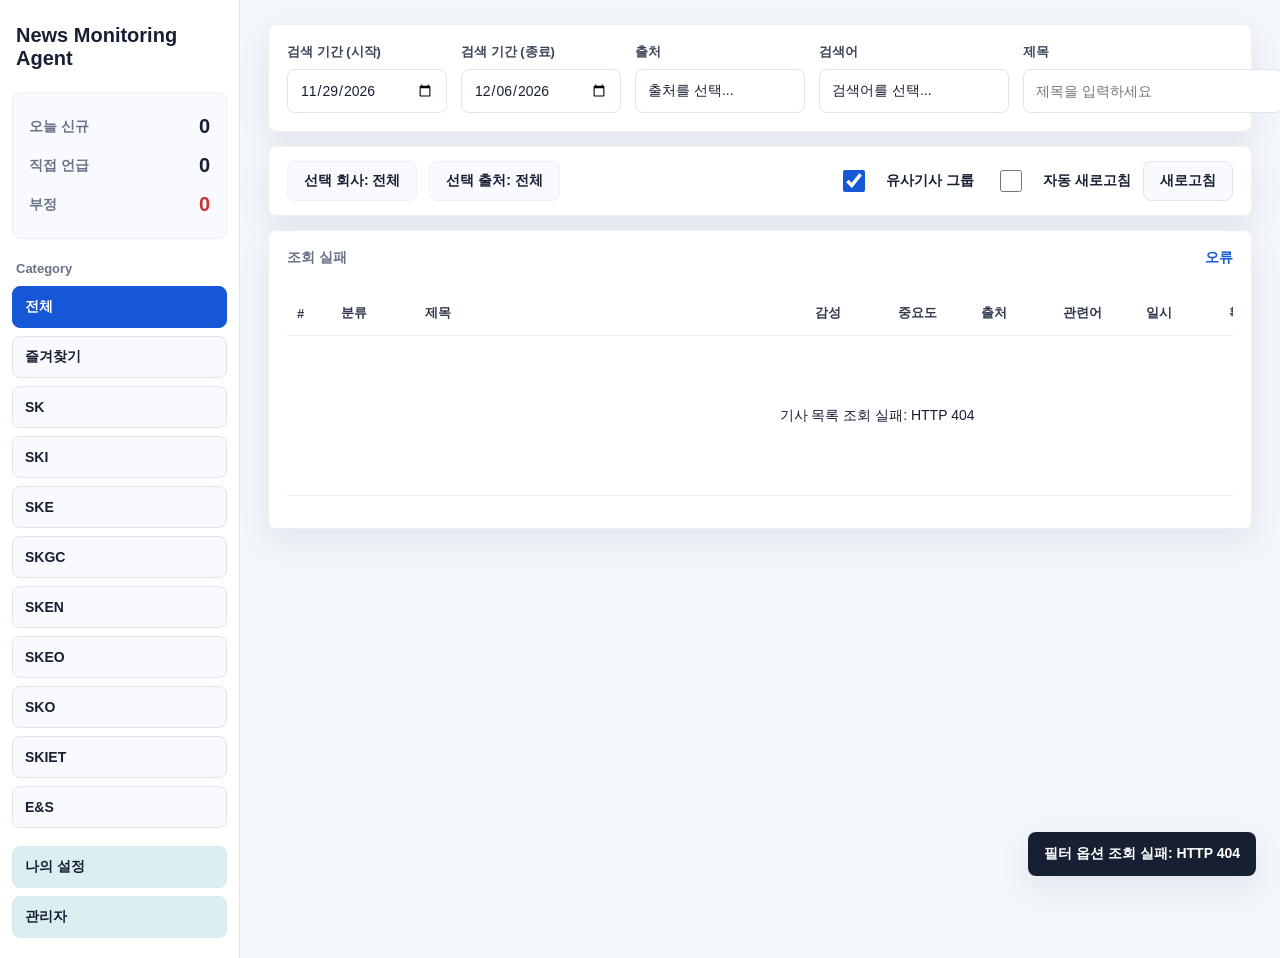
==== static/news_review_ui/index.html @ 91d3477a "뉴스 API category_code 응답과 리뷰 UI 추가" ====
<!doctype html>
<html lang="ko">
  <head>
    <meta charset="utf-8">
    <meta name="viewport" content="width=device-width, initial-scale=1">
    <title>News Monitoring Agent</title>
    <link rel="stylesheet" href="./styles.css">
  </head>
  <body>
    <div class="app-shell">
      <aside class="sidebar">
        <div class="brand-block">
          <div class="brand-title">News Monitoring</div>
          <div class="brand-subtitle">Agent</div>
        </div>

        <section class="metric-card" aria-label="요약 통계">
          <div class="metric-row">
            <span>오늘 신규</span>
            <strong id="statTotal">0</strong>
          </div>
          <div class="metric-row">
            <span>직접 언급</span>
            <strong id="statDirect">0</strong>
          </div>
          <div class="metric-row danger">
            <span>부정</span>
            <strong id="statNegative">0</strong>
          </div>
        </section>

        <section class="side-section">
          <div class="side-label">Category</div>
          <nav class="category-list" id="categoryList" aria-label="회사 카테고리"></nav>
        </section>

        <section class="utility-list">
          <button type="button" class="utility-btn" id="settingsBtn">나의 설정</button>
          <button type="button" class="utility-btn" id="adminBtn">관리자</button>
        </section>
      </aside>

      <main class="main-panel">
        <section class="filter-bar" aria-label="검색 필터">
          <label class="field">
            <span>검색 기간 (시작)</span>
            <input id="fromDate" type="date">
          </label>
          <label class="field">
            <span>검색 기간 (종료)</span>
            <input id="toDate" type="date">
          </label>
          <div class="field field-button">
            <span>출처</span>
            <button type="button" id="sourcePickerBtn" class="picker-btn">출처를 선택...</button>
          </div>
          <div class="field field-button">
            <span>검색어</span>
            <button type="button" id="termPickerBtn" class="picker-btn">검색어를 선택...</button>
          </div>
          <label class="field field-title">
            <span>제목</span>
            <input id="titleSearch" type="search" placeholder="제목을 입력하세요">
          </label>
          <button type="button" id="searchBtn" class="primary-btn">검색</button>
        </section>

        <section class="selection-bar" aria-label="선택 요약">
          <button type="button" class="summary-chip" id="selectedCompany">선택 회사: 전체</button>
          <button type="button" class="summary-chip" id="selectedSource">선택 출처: 전체</button>
          <div class="toolbar-spacer"></div>
          <label class="switch">
            <input type="checkbox" id="groupToggle" checked>
            <span>유사기사 그룹</span>
          </label>
          <label class="switch">
            <input type="checkbox" id="autoRefreshToggle">
            <span>자동 새로고침</span>
          </label>
          <button type="button" class="ghost-btn" id="refreshBtn">새로고침</button>
        </section>

        <section class="table-card">
          <div class="table-meta">
            <div id="resultSummary">조회 준비 중</div>
            <div id="statusText" class="status-text"></div>
          </div>
          <div class="pager top-pager" id="topPager"></div>
          <div class="table-scroll">
            <table class="news-table">
              <thead>
                <tr>
                  <th class="col-index">#</th>
                  <th class="col-company">분류</th>
                  <th class="col-title">제목</th>
                  <th>감성</th>
                  <th>중요도</th>
                  <th>출처</th>
                  <th>관련어</th>
                  <th>일시</th>
                  <th>확인</th>
                  <th>AI</th>
                  <th>즐겨찾기</th>
                </tr>
              </thead>
              <tbody id="newsBody">
                <tr>
                  <td colspan="11" class="empty-cell">데이터를 불러오는 중입니다.</td>
                </tr>
              </tbody>
            </table>
          </div>
          <div class="pager" id="bottomPager"></div>
        </section>
      </main>
    </div>

    <div class="modal-backdrop" id="pickerModal" hidden>
      <section class="picker-modal" role="dialog" aria-modal="true" aria-labelledby="pickerTitle">
        <header class="modal-head">
          <h2 id="pickerTitle">선택</h2>
          <button type="button" class="icon-btn" id="pickerCloseBtn" aria-label="닫기">X</button>
        </header>
        <div class="picker-actions">
          <button type="button" class="ghost-btn" id="pickerResetBtn">선택 초기화</button>
          <button type="button" class="primary-btn" id="pickerApplyBtn">적용</button>
        </div>
        <div class="picker-grid" id="pickerGrid"></div>
      </section>
    </div>

    <div class="modal-backdrop" id="analysisModal" hidden>
      <section class="analysis-modal" role="dialog" aria-modal="true" aria-labelledby="analysisTitle">
        <header class="modal-head">
          <h2 id="analysisTitle">AI 분석</h2>
          <button type="button" class="icon-btn" id="analysisCloseBtn" aria-label="닫기">X</button>
        </header>
        <div id="analysisContent" class="analysis-content"></div>
      </section>
    </div>

    <div class="modal-backdrop" id="adminModal" hidden>
      <section class="admin-modal" role="dialog" aria-modal="true" aria-labelledby="adminTitle">
        <header class="modal-head">
          <div>
            <h2 id="adminTitle">카테고리 단어 관리</h2>
            <p class="modal-desc">왼쪽 카테고리를 눌렀을 때 기사 조회에 사용할 검색어 목록을 저장합니다.</p>
          </div>
          <button type="button" class="icon-btn" id="adminCloseBtn" aria-label="닫기">X</button>
        </header>
        <div class="admin-grid">
          <aside class="admin-category-panel">
            <div class="admin-section-title">카테고리</div>
            <div id="adminCategoryList" class="admin-category-list"></div>
          </aside>
          <section class="admin-keyword-panel">
            <div class="admin-section-head">
              <div>
                <div class="admin-section-title" id="adminKeywordTitle">전체</div>
                <div class="admin-help">줄바꿈 또는 쉼표로 여러 단어를 입력할 수 있습니다.</div>
              </div>
              <button type="button" class="ghost-btn" id="adminReloadBtn">다시 조회</button>
            </div>
            <textarea id="adminKeywordInput" class="keyword-input" placeholder="예: 최태원&#10;Chey Tae-won&#10;SK"></textarea>
            <div class="keyword-actions">
              <button type="button" class="primary-btn" id="adminSaveBtn">전체 저장</button>
              <button type="button" class="ghost-btn" id="adminAppendBtn">목록에 추가</button>
              <button type="button" class="ghost-btn danger-btn" id="adminDeleteAllBtn">전체 삭제</button>
            </div>
            <div class="admin-section-title">저장된 단어</div>
            <div id="adminKeywordList" class="keyword-list"></div>
          </section>
        </div>
      </section>
    </div>

    <div class="toast" id="toast" hidden></div>
    <script src="./app.js"></script>
  </body>
</html>
---- static/news_review_ui/styles.css ----
:root {
  color-scheme: light;
  --bg: #f3f6fb;
  --panel: #ffffff;
  --panel-soft: #f8fafd;
  --line: #dfe5ef;
  --line-soft: #edf1f7;
  --text: #172033;
  --muted: #687386;
  --primary: #1557d6;
  --primary-soft: #e9f0ff;
  --positive: #078445;
  --negative: #c73535;
  --neutral: #48556a;
  --warning: #9a6700;
  --shadow: 0 12px 32px rgba(28, 39, 64, 0.08);
}

* {
  box-sizing: border-box;
}

[hidden] {
  display: none !important;
}

body {
  margin: 0;
  min-width: 1180px;
  background: var(--bg);
  color: var(--text);
  font-family: Arial, "Noto Sans KR", sans-serif;
  font-size: 14px;
}

button,
input {
  font: inherit;
}

button {
  cursor: pointer;
}

.app-shell {
  display: flex;
  min-height: 100vh;
}

.sidebar {
  width: 240px;
  flex: 0 0 240px;
  background: var(--panel);
  border-right: 1px solid var(--line);
  padding: 20px 12px;
  overflow-y: auto;
}

.brand-block {
  padding: 4px 4px 22px;
  font-weight: 800;
  line-height: 1.15;
}

.brand-title,
.brand-subtitle {
  font-size: 20px;
}

.metric-card {
  background: var(--panel-soft);
  border: 1px solid var(--line-soft);
  border-radius: 8px;
  padding: 14px 16px;
  margin-bottom: 22px;
}

.metric-row {
  display: flex;
  align-items: center;
  justify-content: space-between;
  gap: 12px;
  padding: 8px 0;
  color: var(--muted);
  font-weight: 700;
}

.metric-row strong {
  color: var(--text);
  font-size: 20px;
  min-width: 42px;
  text-align: right;
}

.metric-row.danger strong {
  color: var(--negative);
}

.side-label {
  margin: 0 4px 10px;
  color: var(--muted);
  font-size: 13px;
  font-weight: 700;
}

.category-list,
.utility-list {
  display: grid;
  gap: 8px;
}

.category-btn,
.utility-btn {
  width: 100%;
  min-height: 42px;
  border: 1px solid var(--line);
  border-radius: 8px;
  background: var(--panel-soft);
  color: var(--text);
  font-weight: 700;
  text-align: left;
  padding: 0 12px;
}

.category-btn.active {
  background: var(--primary);
  border-color: var(--primary);
  color: #fff;
}

.utility-list {
  margin-top: 18px;
}

.utility-btn {
  background: #dbeff2;
}

.main-panel {
  flex: 1;
  padding: 24px 28px 40px;
  overflow: hidden;
}

.filter-bar,
.selection-bar,
.table-card {
  background: var(--panel);
  border: 1px solid var(--line-soft);
  border-radius: 8px;
  box-shadow: var(--shadow);
}

.filter-bar {
  display: grid;
  grid-template-columns: 160px 160px 170px 190px minmax(260px, 1fr) 86px;
  gap: 14px;
  align-items: end;
  padding: 18px;
}

.field {
  display: grid;
  gap: 8px;
  min-width: 0;
}

.field span {
  color: #3b4559;
  font-size: 13px;
  font-weight: 800;
}

.field input,
.picker-btn {
  width: 100%;
  height: 44px;
  border: 1px solid var(--line);
  border-radius: 8px;
  background: #fff;
  color: var(--text);
  padding: 0 12px;
}

.picker-btn {
  text-align: left;
  white-space: nowrap;
  overflow: hidden;
  text-overflow: ellipsis;
}

.primary-btn,
.ghost-btn,
.icon-btn {
  border: 1px solid transparent;
  border-radius: 8px;
  min-height: 40px;
  padding: 0 16px;
  font-weight: 800;
}

.primary-btn {
  background: var(--primary);
  color: #fff;
}

.ghost-btn {
  background: var(--panel-soft);
  border-color: var(--line);
  color: var(--text);
}

.icon-btn {
  width: 38px;
  padding: 0;
  background: var(--panel-soft);
  border-color: var(--line);
}

.selection-bar {
  display: flex;
  align-items: center;
  gap: 12px;
  margin-top: 14px;
  padding: 14px 18px;
}

.summary-chip {
  min-height: 40px;
  border: 1px solid var(--line-soft);
  border-radius: 8px;
  background: var(--panel-soft);
  color: var(--text);
  padding: 0 16px;
  font-weight: 800;
}

.toolbar-spacer {
  flex: 1;
}

.switch {
  display: inline-flex;
  align-items: center;
  gap: 8px;
  color: var(--text);
  font-weight: 800;
  white-space: nowrap;
}

.switch input {
  width: 42px;
  height: 22px;
  accent-color: var(--primary);
}

.table-card {
  margin-top: 14px;
  padding: 18px;
}

.table-meta {
  display: flex;
  justify-content: space-between;
  gap: 16px;
  margin-bottom: 12px;
  color: var(--muted);
  font-weight: 700;
}

.status-text {
  color: var(--primary);
}

.table-scroll {
  overflow-x: auto;
}

.news-table {
  width: 100%;
  min-width: 1180px;
  border-collapse: collapse;
  table-layout: fixed;
}

.news-table th,
.news-table td {
  border-bottom: 1px solid var(--line-soft);
  padding: 13px 10px;
  vertical-align: middle;
}

.news-table th {
  color: #30394c;
  font-size: 13px;
  text-align: left;
  white-space: nowrap;
}

.news-table td {
  color: var(--text);
}

.col-index {
  width: 44px;
}

.col-company {
  width: 84px;
}

.col-title {
  width: 390px;
}

.title-link {
  color: #14245a;
  font-weight: 800;
  text-decoration: none;
}

.title-link:hover {
  text-decoration: underline;
}

.pill {
  display: inline-flex;
  align-items: center;
  justify-content: center;
  min-width: 54px;
  min-height: 28px;
  border-radius: 999px;
  padding: 0 10px;
  background: var(--primary-soft);
  color: var(--primary);
  font-size: 12px;
  font-weight: 900;
}

.sentiment-positive {
  color: var(--positive);
}

.sentiment-negative {
  color: var(--negative);
}

.sentiment-neutral {
  color: var(--neutral);
}

.stack-cell {
  display: grid;
  gap: 3px;
}

.subtext {
  color: var(--muted);
  font-size: 12px;
}

.action-btn {
  min-width: 34px;
  min-height: 34px;
  border: 1px solid var(--line);
  border-radius: 8px;
  background: #fff;
  color: var(--text);
  font-weight: 900;
}

.action-btn.active,
.action-btn.ai {
  background: var(--primary);
  border-color: var(--primary);
  color: #fff;
}

.action-btn.disabled {
  color: var(--muted);
  background: var(--panel-soft);
  cursor: not-allowed;
}

.similar-row td {
  background: #fbfcff;
  color: var(--muted);
}

.similar-title {
  padding-left: 28px;
}

.empty-cell {
  height: 160px;
  color: var(--muted);
  text-align: center;
}

.pager {
  display: flex;
  justify-content: center;
  gap: 6px;
  padding-top: 14px;
}

.top-pager {
  padding: 0 0 12px;
}

.page-btn {
  min-width: 36px;
  min-height: 34px;
  border: 1px solid var(--line);
  border-radius: 8px;
  background: #fff;
  color: var(--text);
  font-weight: 800;
}

.page-btn.active {
  background: var(--primary);
  border-color: var(--primary);
  color: #fff;
}

.page-btn:disabled {
  color: #a0a8b5;
  background: var(--panel-soft);
  cursor: not-allowed;
}

.modal-backdrop {
  position: fixed;
  inset: 0;
  z-index: 40;
  display: grid;
  place-items: start center;
  background: rgba(28, 37, 54, 0.18);
  padding-top: 130px;
}

.picker-modal,
.analysis-modal,
.admin-modal {
  width: min(780px, calc(100vw - 64px));
  max-height: calc(100vh - 180px);
  overflow: auto;
  background: var(--panel);
  border: 1px solid var(--line);
  border-radius: 8px;
  box-shadow: var(--shadow);
  padding: 22px;
}

.analysis-modal {
  width: min(680px, calc(100vw - 64px));
}

.admin-modal {
  width: min(940px, calc(100vw - 64px));
}

.modal-head {
  display: flex;
  align-items: center;
  justify-content: space-between;
  gap: 18px;
  margin-bottom: 18px;
}

.modal-head h2 {
  margin: 0;
  font-size: 20px;
}

.modal-desc {
  margin: 6px 0 0;
  color: var(--muted);
  font-size: 13px;
}

.picker-actions {
  display: flex;
  justify-content: flex-end;
  gap: 10px;
  margin-bottom: 14px;
}

.picker-grid {
  display: grid;
  grid-template-columns: repeat(3, minmax(0, 1fr));
  gap: 10px;
}

.picker-option {
  min-height: 48px;
  border: 1px solid var(--line);
  border-radius: 8px;
  background: #fff;
  color: var(--text);
  font-weight: 800;
  overflow: hidden;
  text-overflow: ellipsis;
  white-space: nowrap;
  padding: 0 12px;
}

.picker-option.active {
  border-color: var(--primary);
  background: var(--primary-soft);
  color: var(--primary);
}

.analysis-content {
  display: grid;
  gap: 12px;
  color: var(--text);
  line-height: 1.55;
}

.analysis-block {
  border: 1px solid var(--line-soft);
  border-radius: 8px;
  padding: 14px;
  background: var(--panel-soft);
}

.analysis-block h3 {
  margin: 0 0 8px;
  font-size: 15px;
}

.admin-grid {
  display: grid;
  grid-template-columns: 220px minmax(0, 1fr);
  gap: 18px;
}

.admin-category-panel,
.admin-keyword-panel {
  border: 1px solid var(--line-soft);
  border-radius: 8px;
  background: var(--panel-soft);
  padding: 14px;
}

.admin-category-list,
.keyword-list {
  display: grid;
  gap: 8px;
}

.admin-category-btn {
  min-height: 40px;
  border: 1px solid var(--line);
  border-radius: 8px;
  background: #fff;
  color: var(--text);
  font-weight: 800;
  text-align: left;
  padding: 0 12px;
}

.admin-category-btn.active {
  background: var(--primary);
  border-color: var(--primary);
  color: #fff;
}

.admin-section-head {
  display: flex;
  align-items: flex-start;
  justify-content: space-between;
  gap: 14px;
  margin-bottom: 12px;
}

.admin-section-title {
  margin-bottom: 10px;
  color: var(--text);
  font-weight: 900;
}

.admin-help {
  color: var(--muted);
  font-size: 12px;
}

.keyword-input {
  width: 100%;
  min-height: 160px;
  resize: vertical;
  border: 1px solid var(--line);
  border-radius: 8px;
  background: #fff;
  color: var(--text);
  padding: 12px;
  line-height: 1.5;
}

.keyword-actions {
  display: flex;
  gap: 10px;
  margin: 12px 0 18px;
}

.danger-btn {
  color: var(--negative);
}

.keyword-item {
  display: flex;
  align-items: center;
  justify-content: space-between;
  gap: 12px;
  min-height: 40px;
  border: 1px solid var(--line);
  border-radius: 8px;
  background: #fff;
  padding: 0 8px 0 12px;
}

.keyword-item span {
  min-width: 0;
  overflow: hidden;
  text-overflow: ellipsis;
  white-space: nowrap;
  font-weight: 800;
}

.keyword-delete-btn {
  min-width: 32px;
  min-height: 30px;
  border: 1px solid var(--line);
  border-radius: 8px;
  background: var(--panel-soft);
  color: var(--negative);
  font-weight: 900;
}

.toast {
  position: fixed;
  right: 24px;
  bottom: 24px;
  z-index: 60;
  max-width: 420px;
  border-radius: 8px;
  background: #172033;
  color: #fff;
  padding: 13px 16px;
  box-shadow: var(--shadow);
  font-weight: 800;
}
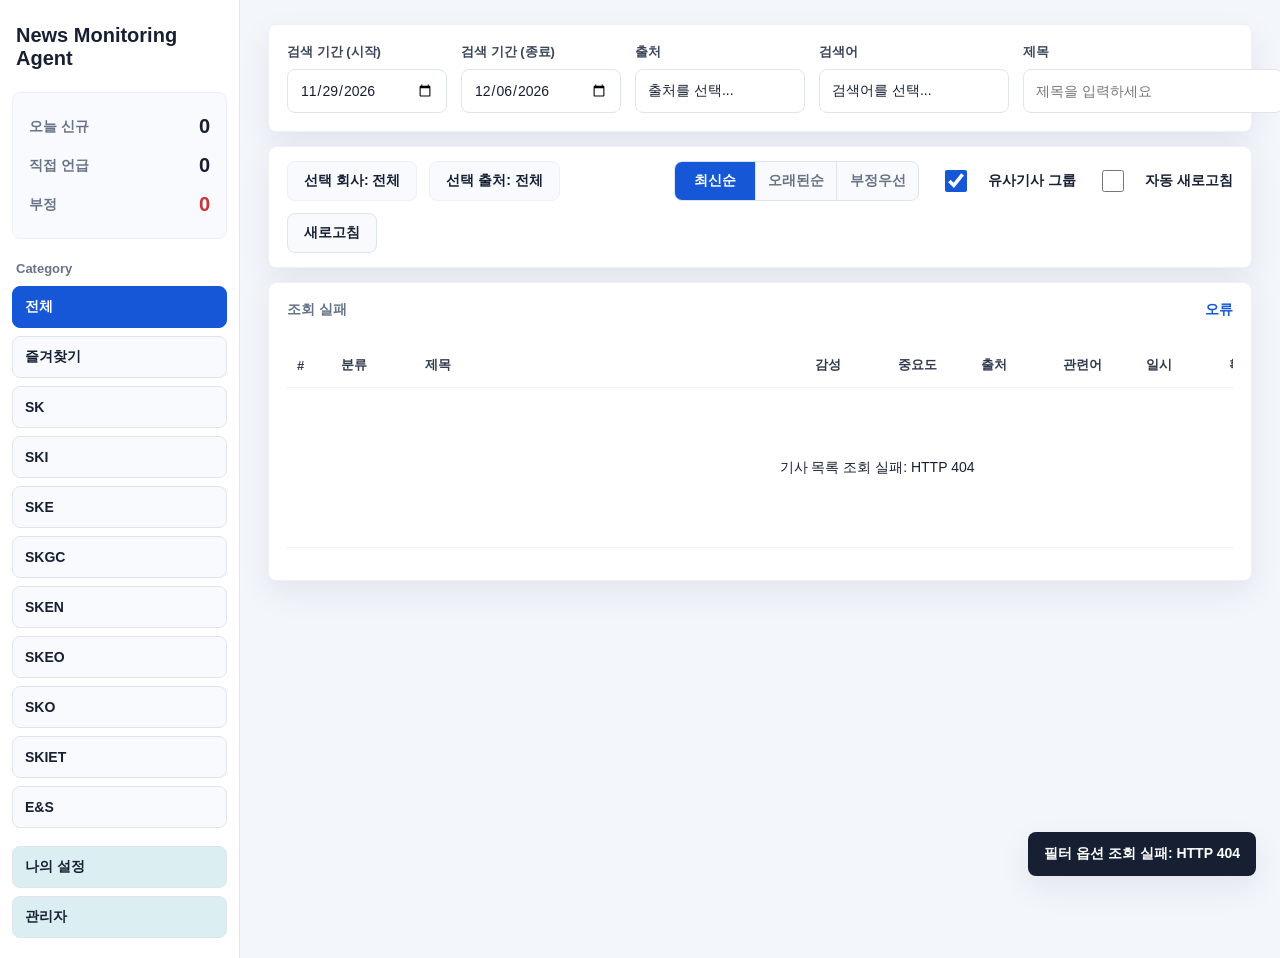
==== commit da61b633: "lsit ordering option 추가 20260702" ====
--- a/static/news_review_ui/index.html
+++ b/static/news_review_ui/index.html
@@ -69,6 +69,11 @@
           <button type="button" class="summary-chip" id="selectedCompany">선택 회사: 전체</button>
           <button type="button" class="summary-chip" id="selectedSource">선택 출처: 전체</button>
           <div class="toolbar-spacer"></div>
+          <div class="sort-control" aria-label="정렬">
+            <button type="button" class="sort-btn active" data-sort-mode="newest">최신순</button>
+            <button type="button" class="sort-btn" data-sort-mode="oldest">오래된순</button>
+            <button type="button" class="sort-btn" data-sort-mode="negative">부정우선</button>
+          </div>
           <label class="switch">
             <input type="checkbox" id="groupToggle" checked>
             <span>유사기사 그룹</span>
--- a/static/news_review_ui/styles.css
+++ b/static/news_review_ui/styles.css
@@ -219,6 +219,7 @@
 
 .selection-bar {
   display: flex;
+  flex-wrap: wrap;
   align-items: center;
   gap: 12px;
   margin-top: 14px;
@@ -237,6 +238,35 @@
 
 .toolbar-spacer {
   flex: 1;
+}
+
+.sort-control {
+  display: inline-grid;
+  grid-template-columns: repeat(3, minmax(76px, 1fr));
+  border: 1px solid var(--line);
+  border-radius: 8px;
+  overflow: hidden;
+  background: var(--panel-soft);
+}
+
+.sort-btn {
+  min-height: 38px;
+  border: 0;
+  border-right: 1px solid var(--line);
+  background: transparent;
+  color: var(--muted);
+  padding: 0 12px;
+  font-weight: 800;
+  white-space: nowrap;
+}
+
+.sort-btn:last-child {
+  border-right: 0;
+}
+
+.sort-btn.active {
+  background: var(--primary);
+  color: #fff;
 }
 
 .switch {
